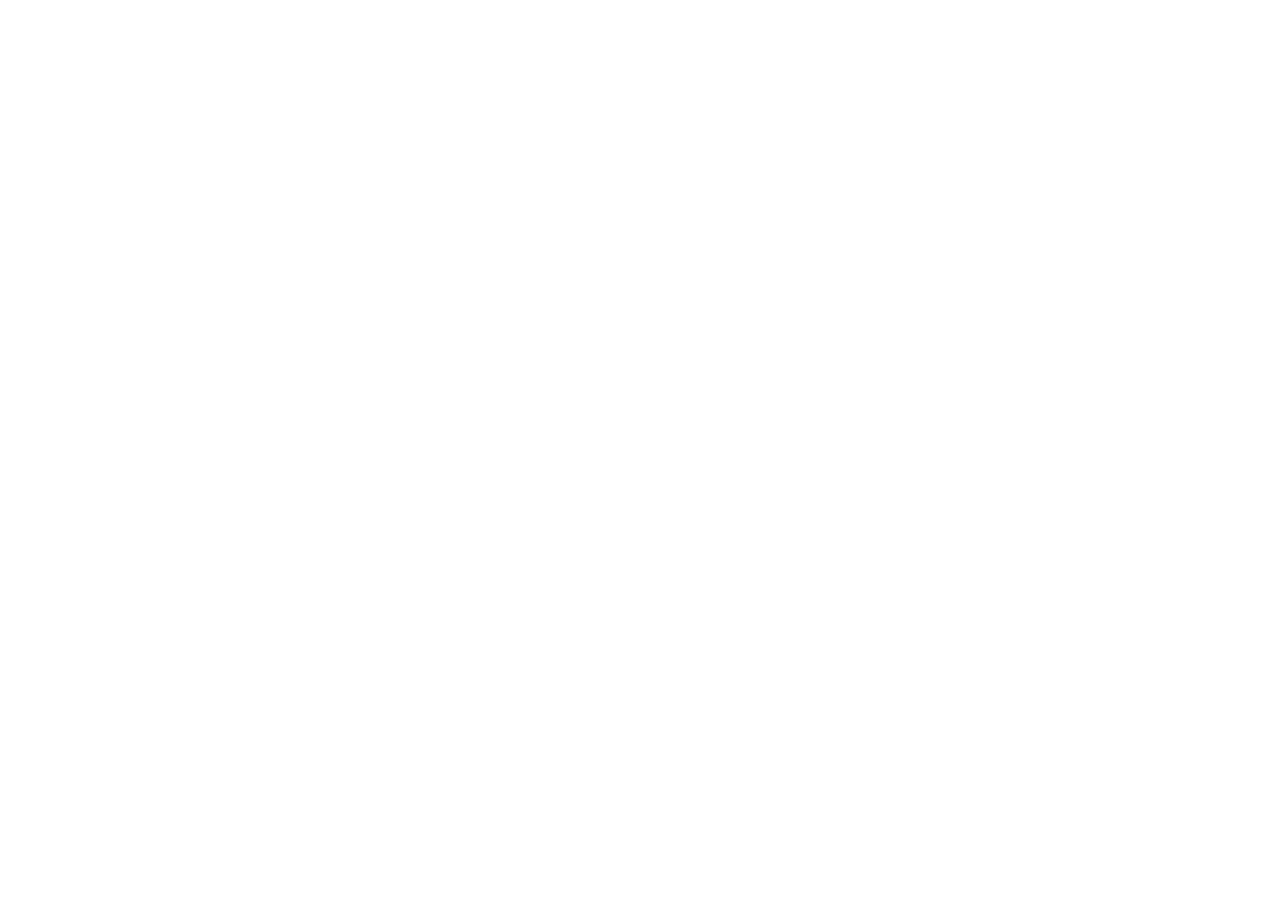
==== codigo-fonte/paginaAdicionarAtivos/adicionarAtivos.html @ 2b835a50 "init: Criando as pastas de desenvolvimento das páginas" ====
<!DOCTYPE html>
<html lang="en">
<head>
    <meta charset="UTF-8">
    <meta name="viewport" content="width=device-width, initial-scale=1.0">
    <title>Document</title>
</head>
<body>
    
</body>
</html>
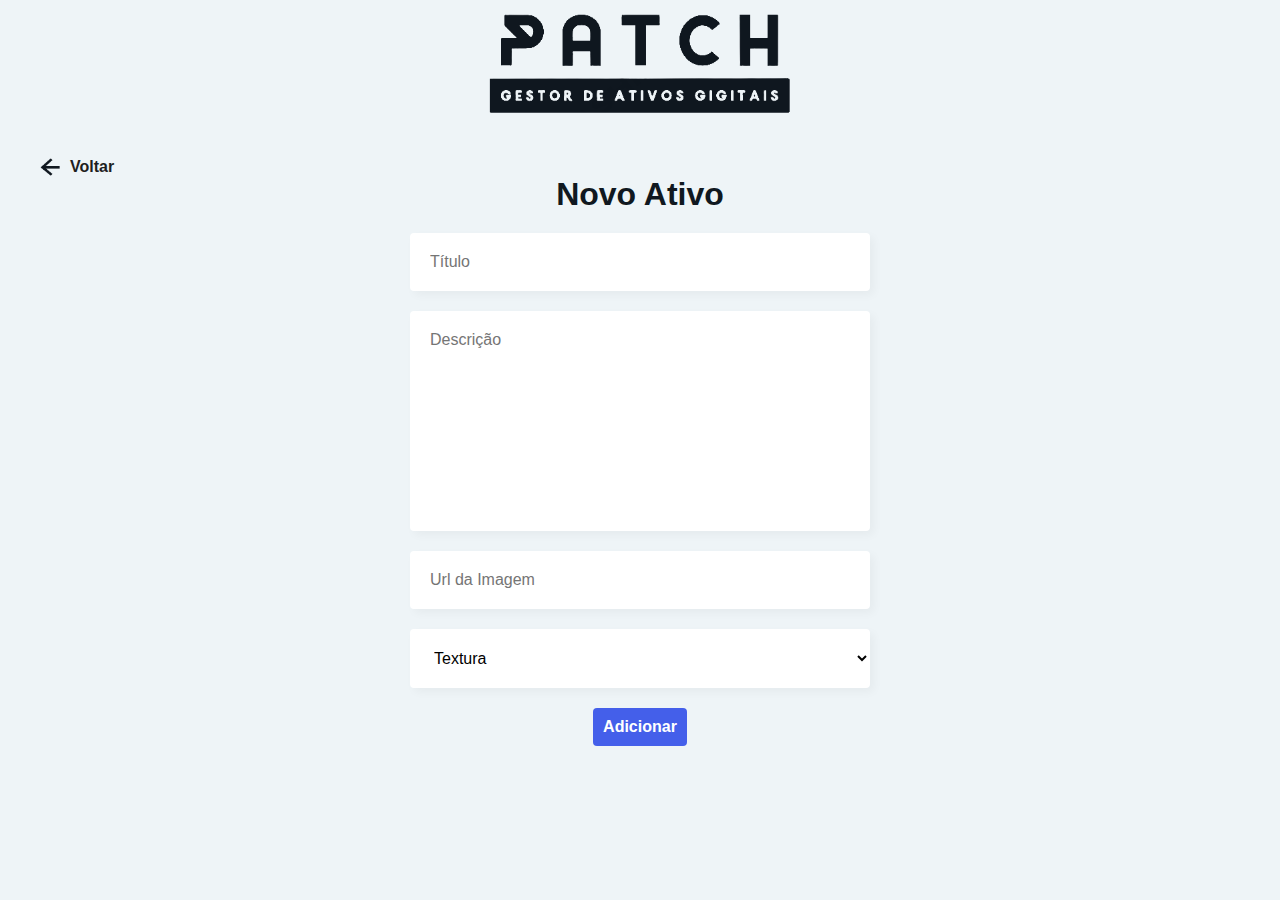
==== commit 5fddf3cc: "feat: Implementando o formulário de adição de ativos" ====
--- a/codigo-fonte/paginaAdicionarAtivos/adicionarAtivos.html
+++ b/codigo-fonte/paginaAdicionarAtivos/adicionarAtivos.html
@@ -4,8 +4,38 @@
     <meta charset="UTF-8">
     <meta name="viewport" content="width=device-width, initial-scale=1.0">
     <title>Document</title>
+    <link rel="stylesheet" href="../global.css">
+    <link rel="stylesheet" href="adicionarAtivos.css">
 </head>
 <body>
-    
+    <header class="add-active-header">
+        <img src="../imagens/logo.png" alt="Patch logo" class="logo" onclick="goBack()"/>
+    </header>
+    <main>
+        <button type="button" class="back-btn" onclick="goBack()">
+            <img src="../imagens/Arrow.png" alt="Arrow icon">
+            <p>Voltar</p>
+        </button>
+
+        <form class="add-active-form">
+            <h1>Novo Ativo</h1>
+
+            <input type="text" name="title" id="title" placeholder="Título" required>
+
+            <textarea name="desc" id="desc" cols="30" rows="10" placeholder="Descrição" required></textarea>
+
+            <input type="text" name="img-url" id="img-url" placeholder="Url da Imagem" required>
+            
+            <select name="categories" id="category">
+                <option value="texturas">Textura</option>
+                <option value="animações">Animação</option>
+                <option value="2d">2D</option>
+                <option value="3d">3D</option>
+            </select>
+
+            <button type="submit" class="add-btn" onclick="addActive()">Adicionar</button>
+        </form>
+    </main>
 </body>
+<script src="./adicionarAtivos.js"></script>
 </html>--- a/codigo-fonte/global.css
+++ b/codigo-fonte/global.css
@@ -0,0 +1,32 @@
+* {
+    box-sizing: border-box;
+    margin: 0;
+    padding: 0;
+    font-family: "Poppins", sans-serif;
+}
+
+body {
+    background-color: #EEF4F7;
+}
+
+button {
+    cursor: pointer;
+    border: none;
+    background-color: #445FEA;
+    font-weight: 700;
+    border-radius: 4px;
+    color: #FFF;
+    transition: all 0.3s;
+}
+
+button:hover {
+    background-color: #5671f8;
+}
+
+button:active {
+    background-color: #2540c5;
+}
+
+h1,h2,h3 {
+    color: #101820
+}--- a/codigo-fonte/paginaAdicionarAtivos/adicionarAtivos.css
+++ b/codigo-fonte/paginaAdicionarAtivos/adicionarAtivos.css
@@ -0,0 +1,56 @@
+.add-active-header {
+    display: flex;
+    justify-content: center;
+}
+
+.logo {
+    max-width: 350px;
+    cursor: pointer;
+}
+
+.back-btn {
+    background-color: transparent;
+    display: flex;
+    gap: 10px;
+    align-items: center;
+    color: #1E1E1E;
+    font-size: 16px;
+    font-weight: 800;
+    margin: 30px 0 0 40px;
+}
+
+.back-btn:hover {
+    background-color: transparent;
+    scale: 1.1;
+}
+
+.back-btn > img {
+    width: 20px;
+}
+
+.add-active-form {
+    display: flex;
+    flex-direction: column;
+    justify-content: center;
+    align-items: center;
+    gap: 20px;
+    max-width: 500px;
+    margin: 0 auto;
+    padding: 0 20px;
+}
+
+#title, #img-url, #desc, #category  {
+    border-radius: 4px;
+    border: none;
+    box-shadow: 4px 4px 10px 0px #0000000A;
+    width: 100%;
+    padding: 20px;
+    font-size: 16px;
+    resize: none;
+    background-color: #FFF;
+}
+
+.add-btn {
+    padding: 10px;
+    font-size: 16px;
+}
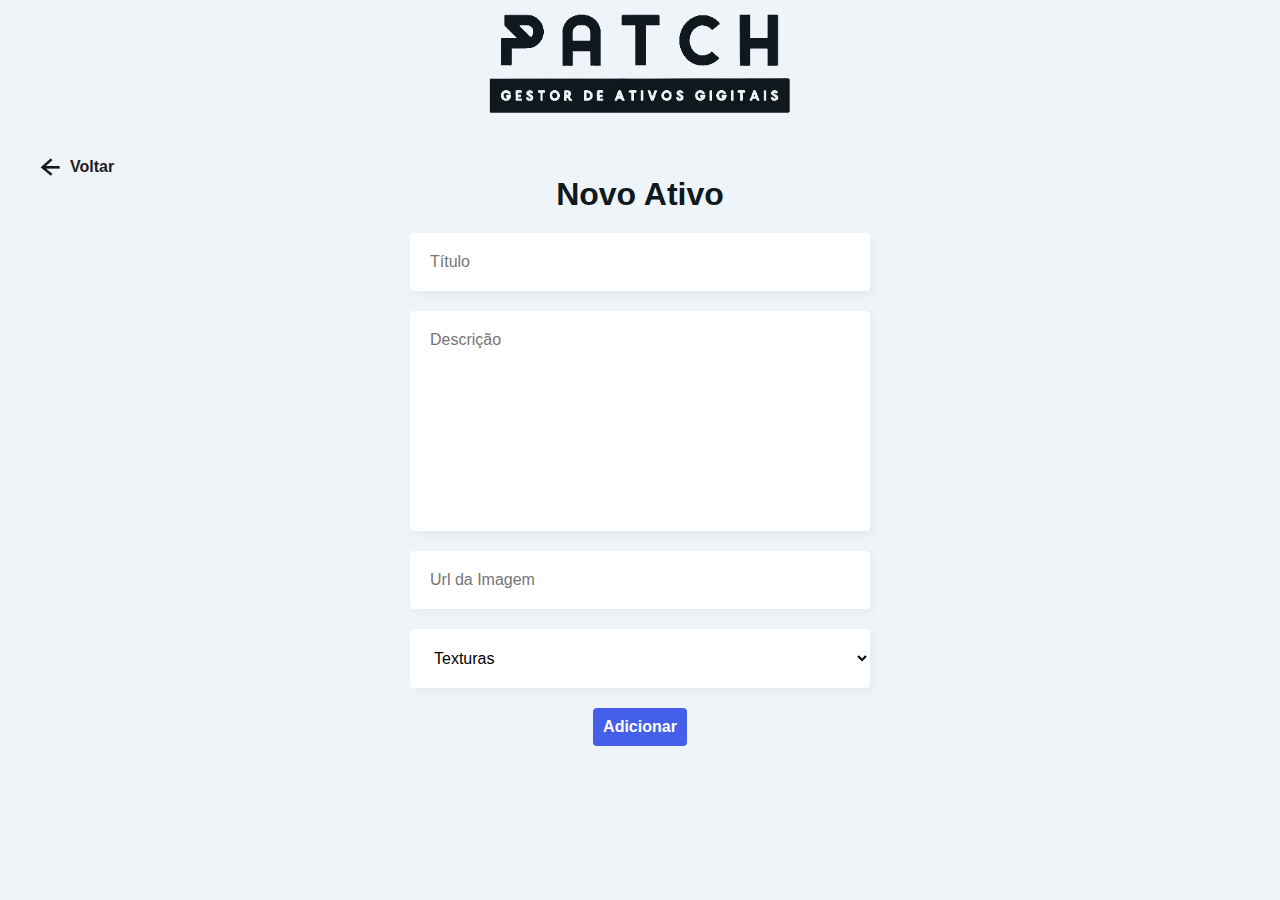
==== commit 13c54f57: "feat: Renderizando as categorias de forma dinamica" ====
--- a/codigo-fonte/paginaAdicionarAtivos/adicionarAtivos.html
+++ b/codigo-fonte/paginaAdicionarAtivos/adicionarAtivos.html
@@ -27,8 +27,7 @@
             <input type="text" name="img-url" id="img-url" placeholder="Url da Imagem" required>
             
             <select name="categories" id="category">
-                <option value="texturas">Textura</option>
-                <option value="animações">Animação</option>
+                <option value="texturas">Texturas</option>
                 <option value="2d">2D</option>
                 <option value="3d">3D</option>
             </select>
--- a/codigo-fonte/global.css
+++ b/codigo-fonte/global.css
@@ -1,4 +1,4 @@
-* {
+ *{
     box-sizing: border-box;
     margin: 0;
     padding: 0;
@@ -7,6 +7,18 @@
 
 body {
     background-color: #EEF4F7;
+    margin-bottom: 30px;
+}
+
+input {
+    border-radius: 4px;
+    border: none;
+    box-shadow: 4px 4px 10px 0px #0000000A;
+    width: 100%;
+    padding: 20px;
+    font-size: 16px;
+    resize: none;
+    background-color: #FFF;
 }
 
 button {
@@ -29,4 +41,19 @@
 
 h1,h2,h3 {
     color: #101820
+}
+
+.to-do{
+    background-color: #FF6666;
+    color: #680909
+}
+
+.doing {
+    background-color: #FFFF66;
+    color: #71730A
+}
+
+.done {
+    background-color: #8DFD89;
+    color: #0B5200
 }